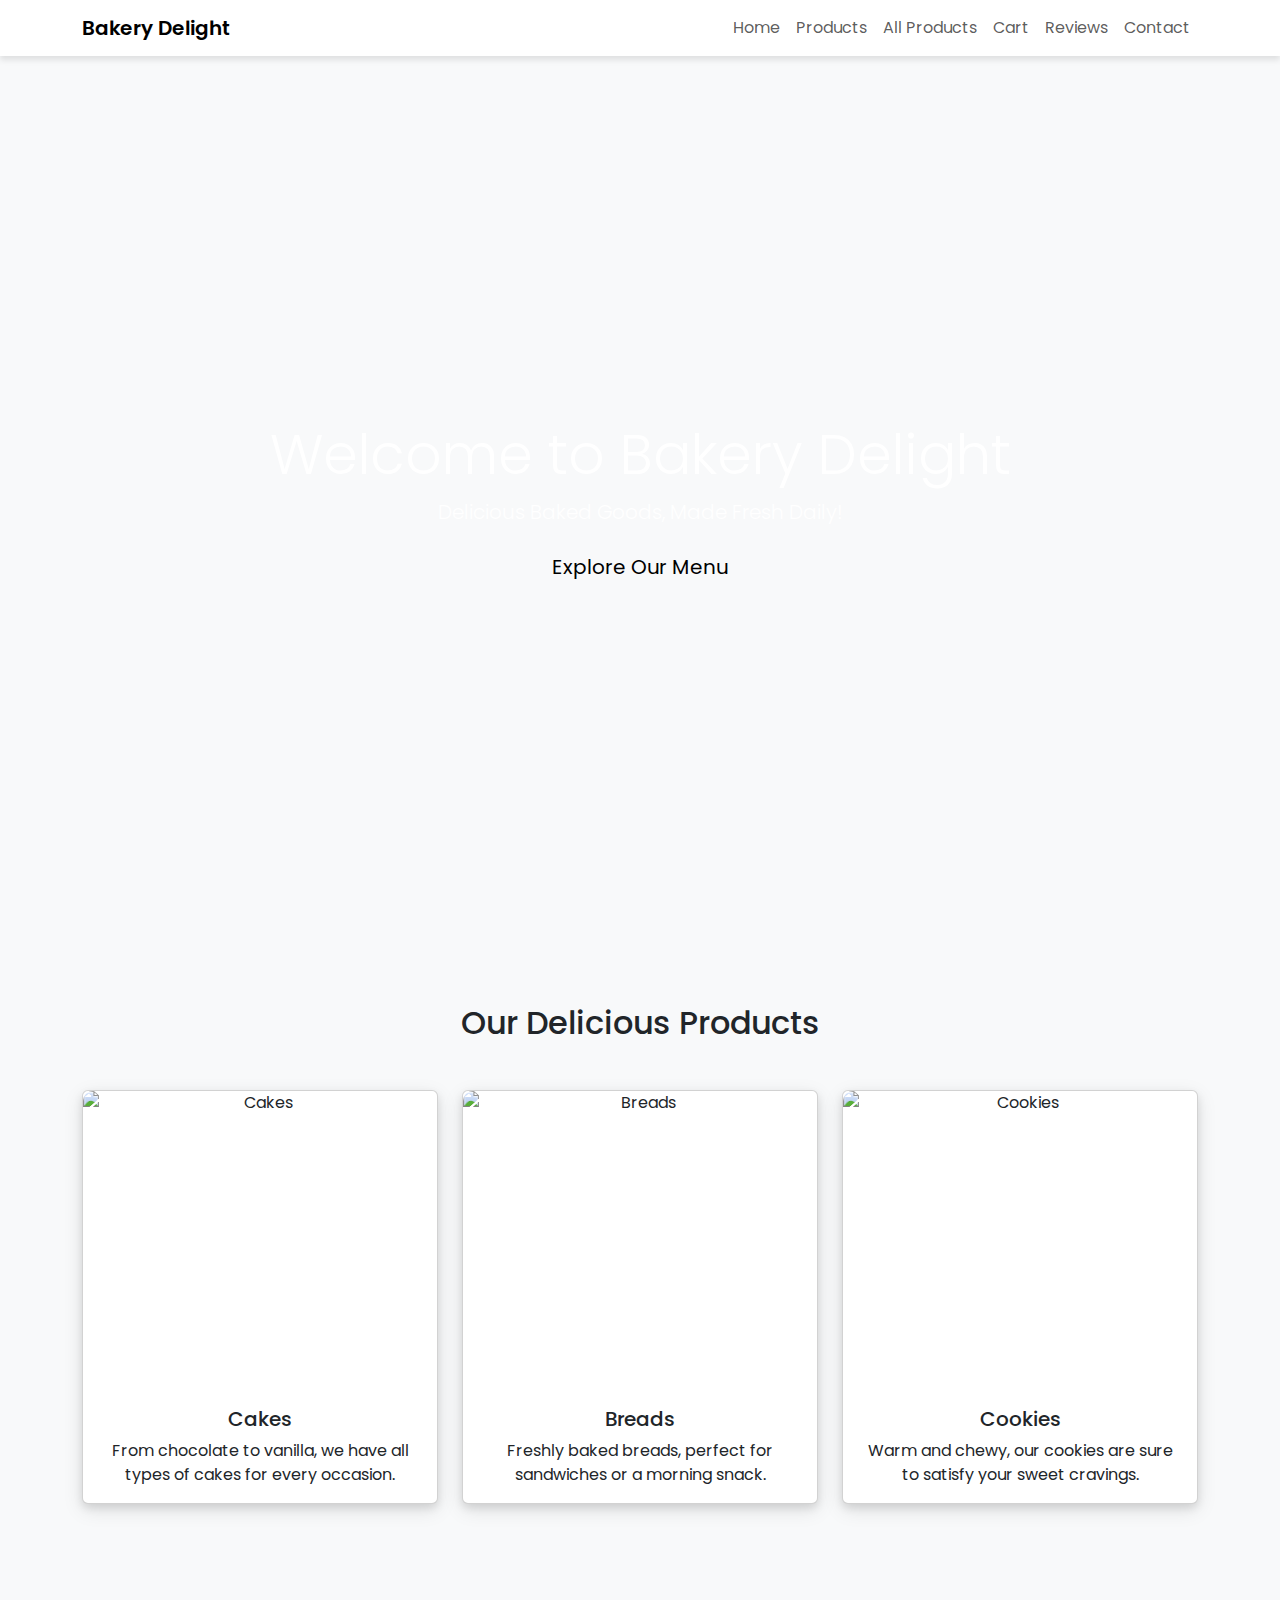
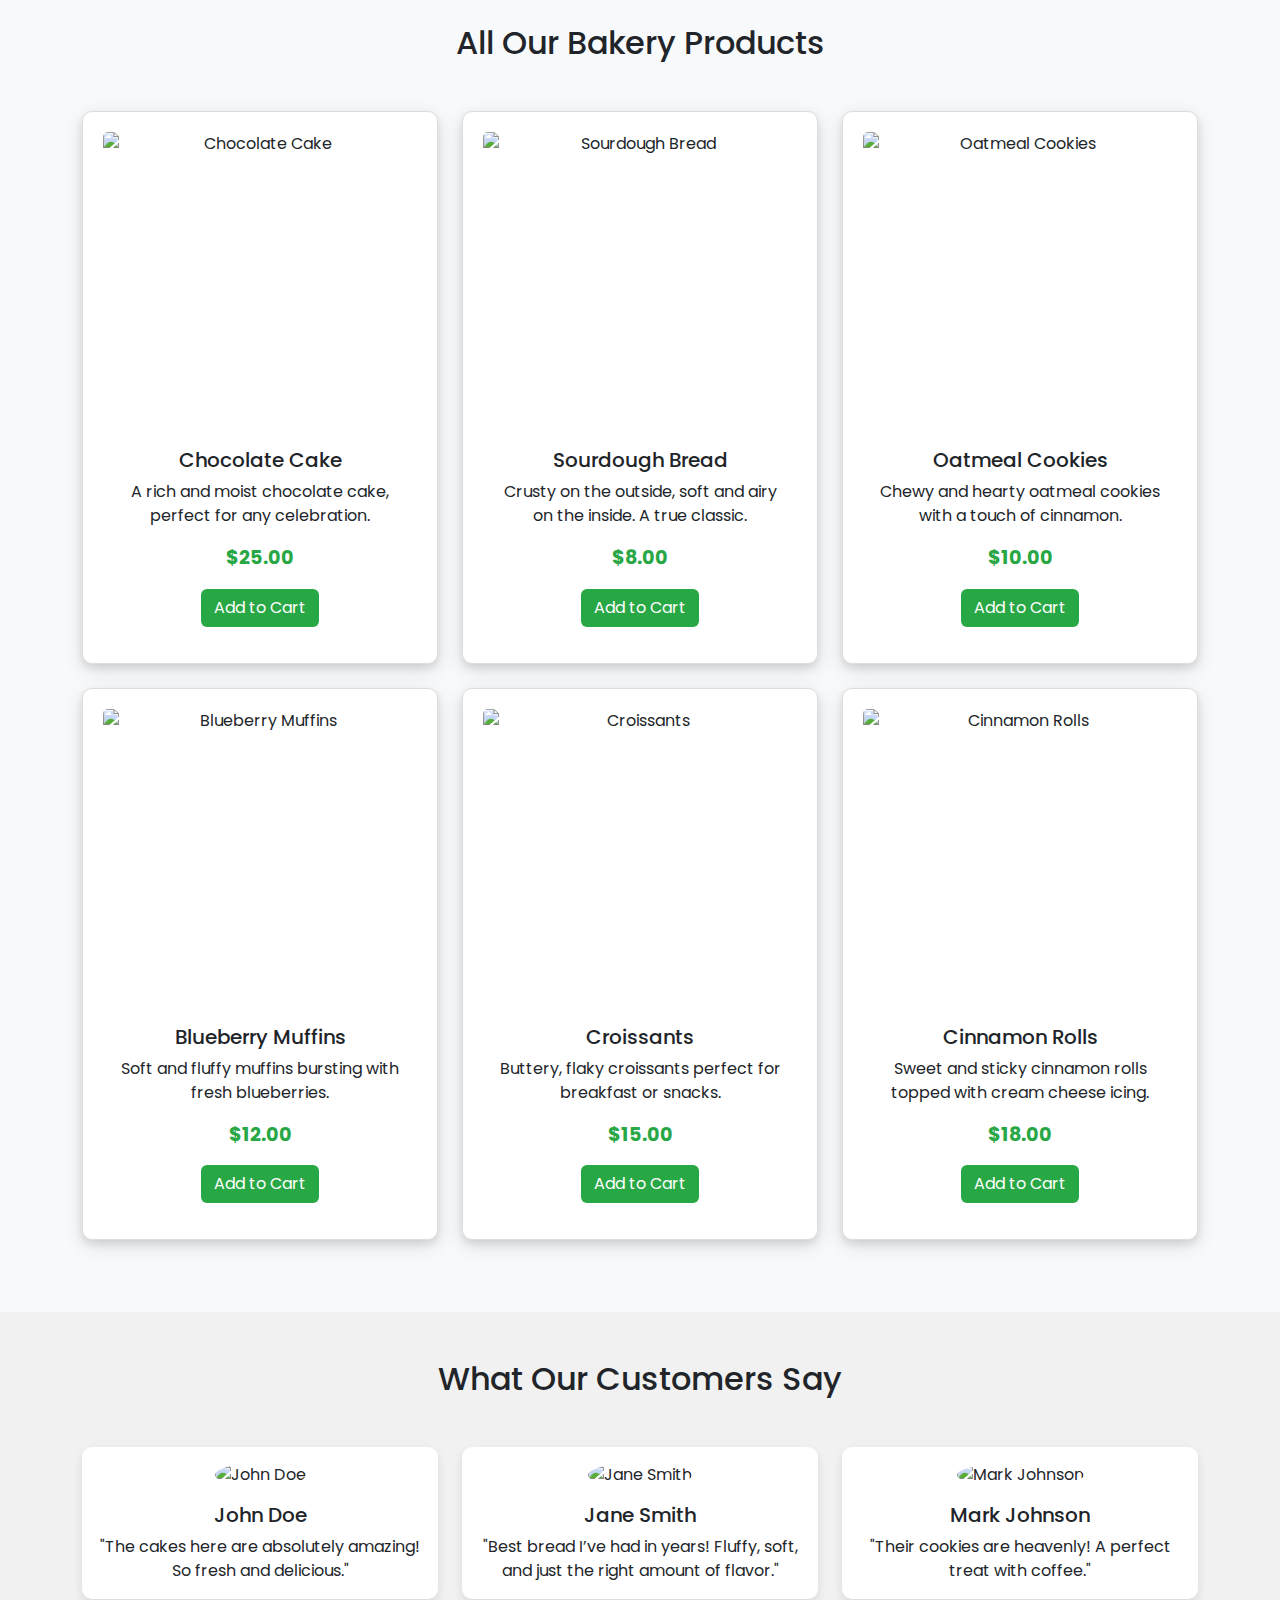
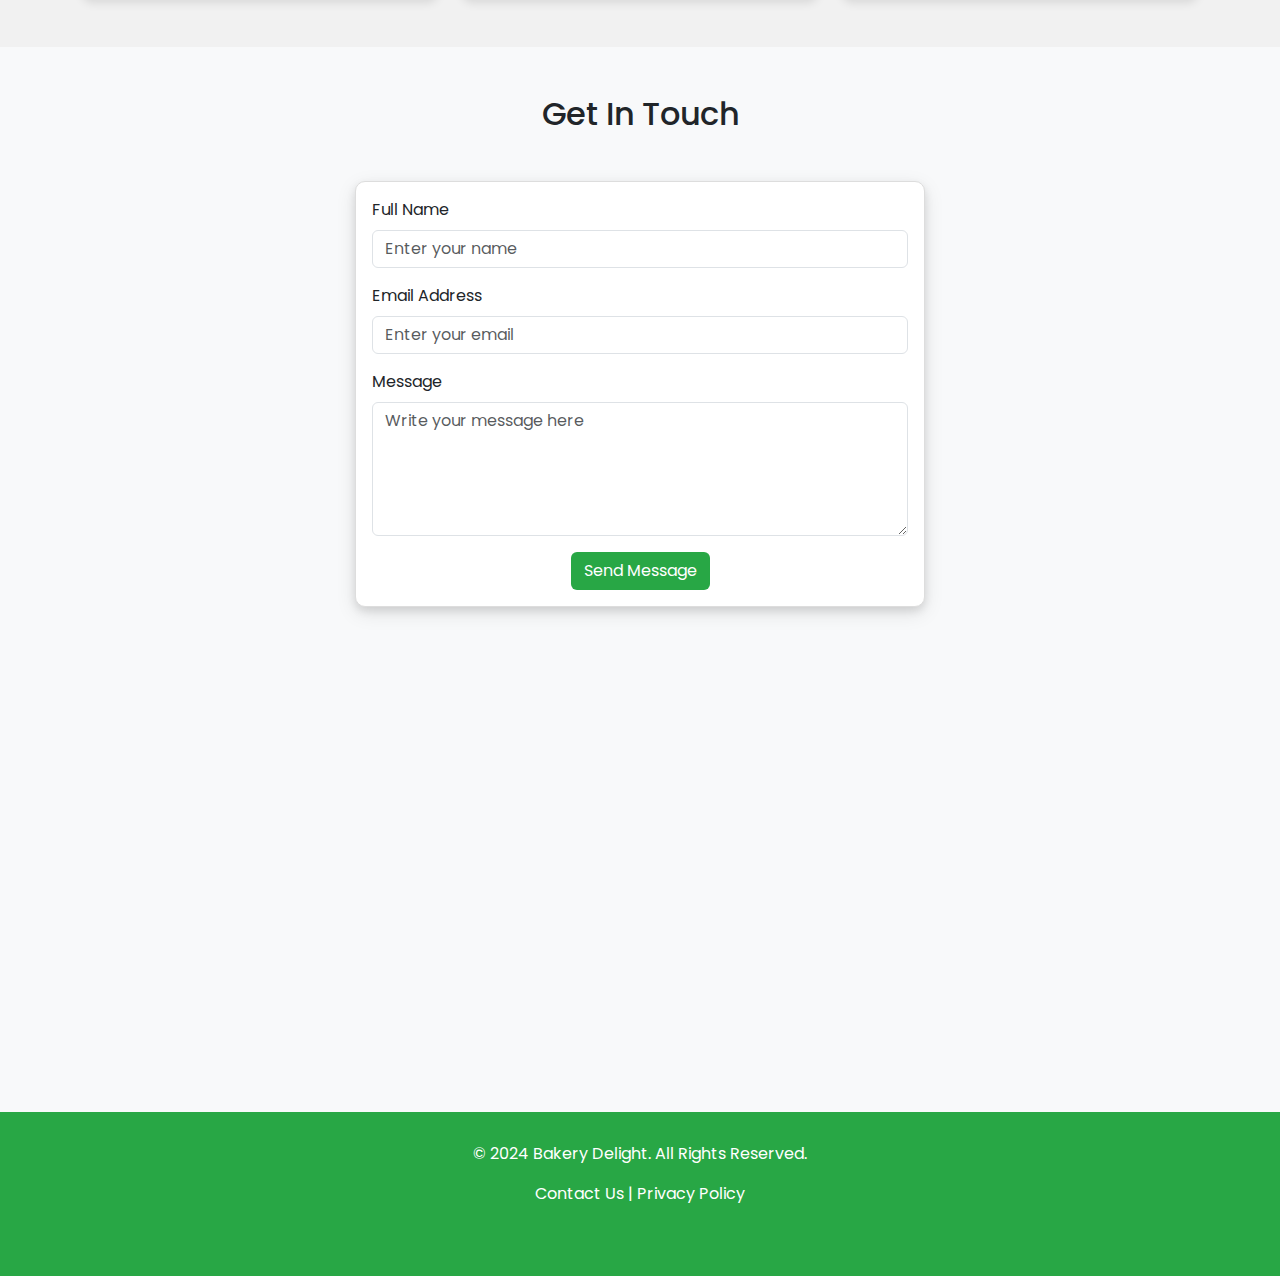
==== index.html @ 0d3a05ca "Fix Basic structure and Design" ====
<!DOCTYPE html>
<html lang="en">
  <head>
    <meta charset="UTF-8" />
    <meta name="viewport" content="width=device-width, initial-scale=1.0" />
    <meta http-equiv="X-UA-Compatible" content="ie=edge" />
    <title>Bakery Delight</title>

    <!-- Bootstrap CSS -->
    <link
      href="https://cdn.jsdelivr.net/npm/bootstrap@5.3.0-alpha1/dist/css/bootstrap.min.css"
      rel="stylesheet"
    />

    <!-- Google Fonts (optional for custom fonts) -->
    <link
      href="https://fonts.googleapis.com/css2?family=Poppins:wght@400;600&display=swap"
      rel="stylesheet"
    />

    <!-- Custom CSS -->
    <style>
      body {
        font-family: "Poppins", sans-serif;
        background-color: #f8f9fa;
      }

      /* Navbar styling */
      .navbar {
        background-color: #fff;
        box-shadow: 0 4px 6px rgba(0, 0, 0, 0.1);
      }

      .navbar-brand {
        font-weight: 600;
      }

      .hero-section {
        background: url("https://png.pngtree.com/thumb_back/fw800/background/20240530/pngtree-bakery-bread-border-with-copy-space-image_15735685.jpg")
          no-repeat center center/cover;
        color: white;
        height: 100vh;
        display: flex;
        justify-content: center;
        align-items: center;
        text-align: center;
      }

      .categories img {
        max-width: 100%;
        border-radius: 10px;
      }

      .category-card {
        transition: transform 0.3s ease-in-out;
      }

      .category-card:hover {
        transform: scale(1.05);
      }

      .review-section {
        background-color: #f1f1f1;
        padding: 60px 0;
      }

      .review-card {
        border: none;
        background-color: #fff;
        border-radius: 10px;
        box-shadow: 0 4px 10px rgba(0, 0, 0, 0.1);
      }

      .footer {
        background-color: #28a745;
        color: white;
        padding: 30px 0;
        text-align: center;
      }

      .footer a {
        color: white;
        text-decoration: none;
      }

      /* Product Section */
      .product-card {
        border: 1px solid #ddd;
        border-radius: 10px;
        padding: 20px;
        background-color: white;
        box-shadow: 0 4px 6px rgba(0, 0, 0, 0.1);
        transition: transform 0.3s ease-in-out;
      }

      .product-card:hover {
        transform: scale(1.05);
      }

      .product-price {
        color: #28a745;
        font-weight: bold;
        font-size: 1.2rem;
      }

      .price-button {
        background-color: #28a745;
        color: white;
      }
      .price-button:hover {
        background-color: white;
        border: 1px solid #28a745;
        color: #28a745;
      }
      /* Shadow effect for category cards */
      .category-card,
      .product-card {
        box-shadow: 0 4px 8px rgba(0, 0, 0, 0.1), 0 6px 20px rgba(0, 0, 0, 0.1);
        transition: transform 0.3s ease, box-shadow 0.3s ease;
      }

      /* Hover effect for card */
      .category-card:hover,
      .product-card:hover {
        transform: translateY(-5px);
        box-shadow: 0 6px 15px rgba(0, 0, 0, 0.15),
          0 8px 30px rgba(0, 0, 0, 0.1);
      }
    </style>
  </head>
  <body>
    <!-- Navbar Section -->
    <nav class="navbar navbar-expand-lg navbar-light">
      <div class="container">
        <a class="navbar-brand" href="#">Bakery Delight</a>
        <button
          class="navbar-toggler"
          type="button"
          data-bs-toggle="collapse"
          data-bs-target="#navbarNav"
          aria-controls="navbarNav"
          aria-expanded="false"
          aria-label="Toggle navigation"
        >
          <span class="navbar-toggler-icon"></span>
        </button>
        <div class="collapse navbar-collapse" id="navbarNav">
          <ul class="navbar-nav ms-auto">
            <li class="nav-item">
              <a class="nav-link" href="#hero-section">Home</a>
            </li>
            <li class="nav-item">
              <a class="nav-link" href="#categories">Products</a>
            </li>
            <li class="nav-item">
              <a class="nav-link" href="#all-products">All Products</a>
            </li>
            <li class="nav-item">
              <a class="nav-link" href="./cart.html">Cart</a>
            </li>
            <li class="nav-item">
              <a class="nav-link" href="#reviews">Reviews</a>
            </li>
            <li class="nav-item">
              <a class="nav-link" href="#footer">Contact</a>
            </li>
          </ul>
        </div>
      </div>
    </nav>

    <!-- Hero Section -->
    <section id="hero-section" class="hero-section">
      <div class="container">
        <h1 class="display-4">Welcome to Bakery Delight</h1>
        <p class="lead">Delicious Baked Goods, Made Fresh Daily!</p>
        <a href="#categories" class="btn btn-light btn-lg">Explore Our Menu</a>
      </div>
    </section>

    <!-- Categories Section -->
    <section id="categories" class="categories py-5">
      <div class="container text-center">
        <h2 class="mb-5">Our Delicious Products</h2>
        <div class="row">
          <div class="col-md-4 mb-4">
            <div class="card category-card">
              <img
                src="https://img.freepik.com/premium-photo/birthday-cake-white-background_884296-2355.jpg"
                class="card-img-top"
                style="height: 300px; object-fit: contain"
                alt="Cakes"
              />
              <div class="card-body">
                <h5 class="card-title">Cakes</h5>
                <p class="card-text">
                  From chocolate to vanilla, we have all types of cakes for
                  every occasion.
                </p>
              </div>
            </div>
          </div>
          <div class="col-md-4 mb-4">
            <div class="card category-card">
              <img
                src="https://www.shutterstock.com/image-photo/sliced-sourdough-bread-isolated-on-600nw-2239107165.jpg"
                class="card-img-top"
                style="height: 300px; object-fit: contain"
                alt="Breads"
              />
              <div class="card-body">
                <h5 class="card-title">Breads</h5>
                <p class="card-text">
                  Freshly baked breads, perfect for sandwiches or a morning
                  snack.
                </p>
              </div>
            </div>
          </div>
          <div class="col-md-4 mb-4">
            <div class="card category-card">
              <img
                src="https://media.istockphoto.com/id/1134897271/photo/biscuits-with-chocolate-isolated-on-white-background.jpg?s=612x612&w=0&k=20&c=lzX92wxN5mwL0ZsQndE_XubR0h_g3fyMgy0sKMQIAtg="
                class="card-img-top"
                style="height: 300px; object-fit: contain"
                alt="Cookies"
              />
              <div class="card-body">
                <h5 class="card-title">Cookies</h5>
                <p class="card-text">
                  Warm and chewy, our cookies are sure to satisfy your sweet
                  cravings.
                </p>
              </div>
            </div>
          </div>
        </div>
      </div>
    </section>

    <!-- All Products Section -->
    <section id="all-products" class="py-5">
      <div class="container text-center">
        <h2 class="mb-5">All Our Bakery Products</h2>
        <div class="row">
          <div class="col-md-4 mb-4">
            <div class="card product-card">
              <img
                src="https://img.freepik.com/premium-photo/birthday-cake-white-background_884296-2355.jpg"
                class="card-img-top"
                style="height: 300px; object-fit: contain"
                alt="Chocolate Cake"
              />
              <div class="card-body">
                <h5 class="card-title font-weight-bold">Chocolate Cake</h5>
                <p class="card-text">
                  A rich and moist chocolate cake, perfect for any celebration.
                </p>
                <p class="product-price">$25.00</p>
                <button class="btn price-button">Add to Cart</button>
              </div>
            </div>
          </div>
          <div class="col-md-4 mb-4">
            <div class="card product-card">
              <img
                src="https://www.shutterstock.com/image-photo/sliced-sourdough-bread-isolated-on-600nw-2239107165.jpg"
                class="card-img-top"
                style="height: 300px; object-fit: contain"
                alt="Sourdough Bread"
              />
              <div class="card-body">
                <h5 class="card-title font-weight-bold">Sourdough Bread</h5>
                <p class="card-text">
                  Crusty on the outside, soft and airy on the inside. A true
                  classic.
                </p>
                <p class="product-price">$8.00</p>
                <button class="btn price-button">Add to Cart</button>
              </div>
            </div>
          </div>
          <div class="col-md-4 mb-4">
            <div class="card product-card">
              <img
                src="https://media.istockphoto.com/id/1134897271/photo/biscuits-with-chocolate-isolated-on-white-background.jpg?s=612x612&w=0&k=20&c=lzX92wxN5mwL0ZsQndE_XubR0h_g3fyMgy0sKMQIAtg="
                style="height: 300px; object-fit: contain"
                class="card-img-top"
                alt="Oatmeal Cookies"
              />
              <div class="card-body">
                <h5 class="card-title font-weight-bold">Oatmeal Cookies</h5>
                <p class="card-text">
                  Chewy and hearty oatmeal cookies with a touch of cinnamon.
                </p>
                <p class="product-price">$10.00</p>
                <button class="btn price-button">Add to Cart</button>
              </div>
            </div>
          </div>
        </div>
        <div class="row">
          <!-- Product 1: Blueberry Muffins -->
          <div class="col-md-4 mb-4">
            <div class="card product-card">
              <img
                src="https://static.vecteezy.com/system/resources/thumbnails/026/511/140/small_2x/chocolate-muffin-isolated-on-white-background-ai-generated-photo.jpg"
                class="card-img-top"
                style="height: 300px; object-fit: contain"
                alt="Blueberry Muffins"
              />
              <div class="card-body">
                <h5 class="card-title font-weight-bold">Blueberry Muffins</h5>
                <p class="card-text">
                  Soft and fluffy muffins bursting with fresh blueberries.
                </p>
                <p class="product-price">$12.00</p>
                <button class="btn price-button">Add to Cart</button>
              </div>
            </div>
          </div>
          <!-- Product 2: Croissants -->
          <div class="col-md-4 mb-4">
            <div class="card product-card">
              <img
                src="https://img.freepik.com/premium-photo/croissant-top-view-isolated-white-background_269410-1577.jpg"
                class="card-img-top"
                style="height: 300px; object-fit: contain"
                alt="Croissants"
              />
              <div class="card-body">
                <h5 class="card-title font-weight-bold">Croissants</h5>
                <p class="card-text">
                  Buttery, flaky croissants perfect for breakfast or snacks.
                </p>
                <p class="product-price">$15.00</p>
                <button class="btn price-button">Add to Cart</button>
              </div>
            </div>
          </div>
          <!-- Product 3: Cinnamon Rolls -->
          <div class="col-md-4 mb-4">
            <div class="card product-card">
              <img
                src="https://img.freepik.com/premium-photo/homemade-cinnamon-bun-isolated-white-background-close-up_186456-3189.jpg"
                style="height: 300px; object-fit: contain"
                class="card-img-top"
                alt="Cinnamon Rolls"
              />
              <div class="card-body">
                <h5 class="card-title font-weight-bold">Cinnamon Rolls</h5>
                <p class="card-text">
                  Sweet and sticky cinnamon rolls topped with cream cheese
                  icing.
                </p>
                <p class="product-price">$18.00</p>
                <button class="btn price-button">Add to Cart</button>
              </div>
            </div>
          </div>
        </div>
      </div>
    </section>

    <!-- Customer Reviews Section -->
    <section id="reviews" class="review-section py-5">
      <div class="container">
        <h2 class="text-center mb-5">What Our Customers Say</h2>
        <div class="row">
          <div class="col-md-4">
            <div class="card review-card">
              <div class="card-body text-center">
                <!-- User Image -->
                <img
                  src="https://encrypted-tbn0.gstatic.com/images?q=tbn:ANd9GcTt-JmDfLz7ErRiTZ9vIme55A9JGQqdx8qJ_xQ_lB2UIqGAFELpsKQQ8xuTSrlqrly-tSQ&usqp=CAU"
                  class="user-image mb-3"
                  style="
                    height: 80px;
                    width: 80px;
                    border-radius: 50%;
                    object-fit: contain;
                  "
                  alt="John Doe"
                />
                <h5 class="card-title">John Doe</h5>
                <p class="card-text">
                  "The cakes here are absolutely amazing! So fresh and
                  delicious."
                </p>
              </div>
            </div>
          </div>
          <div class="col-md-4">
            <div class="card review-card">
              <div class="card-body text-center">
                <!-- User Image -->
                <img
                  src="https://www.venmond.com/demo/vendroid/img/avatar/big.jpg"
                  class="user-image mb-3"
                  style="
                    height: 80px;
                    width: 80px;
                    border-radius: 50%;
                    object-fit: contain;
                  "
                  alt="Jane Smith"
                />
                <h5 class="card-title">Jane Smith</h5>
                <p class="card-text">
                  "Best bread I’ve had in years! Fluffy, soft, and just the
                  right amount of flavor."
                </p>
              </div>
            </div>
          </div>
          <div class="col-md-4">
            <div class="card review-card">
              <div class="card-body text-center">
                <!-- User Image -->
                <img
                  src="https://huber.ghostpool.com/wp-content/uploads/avatars/3/596dfc2058143-bpfull.png"
                  class="user-image mb-3"
                  style="
                    height: 80px;
                    width: 80px;
                    border-radius: 50%;
                    object-fit: contain;
                  "
                  alt="Mark Johnson"
                />
                <h5 class="card-title">Mark Johnson</h5>
                <p class="card-text">
                  "Their cookies are heavenly! A perfect treat with coffee."
                </p>
              </div>
            </div>
          </div>
        </div>
      </div>
    </section>

    <!-- Contact Form Section -->
    <section id="contact" class="py-5">
      <div class="container">
        <h2 class="text-center mb-5">Get In Touch</h2>
        <div class="row justify-content-center">
          <div class="col-md-6 p-3 product-card"   style="background-color: #fff;">
            <form>
              <div class="mb-3">
                <label for="name" class="form-label">Full Name</label>
                <input
                  type="text"
                  class="form-control"
                  id="name"
                  placeholder="Enter your name"
                  required
                />
              </div>
              <div class="mb-3">
                <label for="email" class="form-label">Email Address</label>
                <input
                  type="email"
                  class="form-control"
                  id="email"
                  placeholder="Enter your email"
                  required
                />
              </div>
              <div class="mb-3">
                <label for="message" class="form-label">Message</label>
                <textarea
                  class="form-control"
                  id="message"
                  rows="5"
                  placeholder="Write your message here"
                  required
                ></textarea>
              </div>
              <div class="text-center">
                <button type="submit" class="btn price-button">
                  Send Message
                </button>
              </div>
            </form>
          </div>
        </div>
      </div>
    </section>

    <section id="map" class="py-0">
      <div class="container-fluid px-0">
        <iframe src="https://www.google.com/maps/embed?pb=!1m18!1m12!1m3!1d14877.354084686192!2d72.87409822994299!3d21.218420740828943!2m3!1f0!2f0!3f0!3m2!1i1024!2i768!4f13.1!3m3!1m2!1s0x3be04f6ef999fe8b%3A0x2b1e12024710c65b!2sChikuwadi%2C%20Nana%20Varachha%2C%20Surat%2C%20Gujarat!5e0!3m2!1sen!2sin!4v1735229951292!5m2!1sen!2sin" width="100%" height="450" style="border:0;" allowfullscreen="" loading="lazy" referrerpolicy="no-referrer-when-downgrade"></iframe>
      </div>
    </section>

    <!-- Footer Section -->
    <footer id="footer" class="footer">
      <div class="container">
        <p>&copy; 2024 Bakery Delight. All Rights Reserved.</p>
        <p>
          <a href="mailto:contact@bakerydelight.com">Contact Us</a> |
          <a href="#">Privacy Policy</a>
        </p>
        <div class="social-icons">
          <a href="#" class="me-3"><i class="bi bi-facebook"></i></a>
          <a href="#" class="me-3"><i class="bi bi-twitter"></i></a>
          <a href="#" class="me-3"><i class="bi bi-instagram"></i></a>
        </div>
      </div>
    </footer>

    <!-- Bootstrap JS and dependencies -->
    <script src="https://cdn.jsdelivr.net/npm/@popperjs/core@2.11.6/dist/umd/popper.min.js"></script>
    <script src="https://cdn.jsdelivr.net/npm/bootstrap@5.3.0-alpha1/dist/js/bootstrap.min.js"></script>
  </body>
</html>
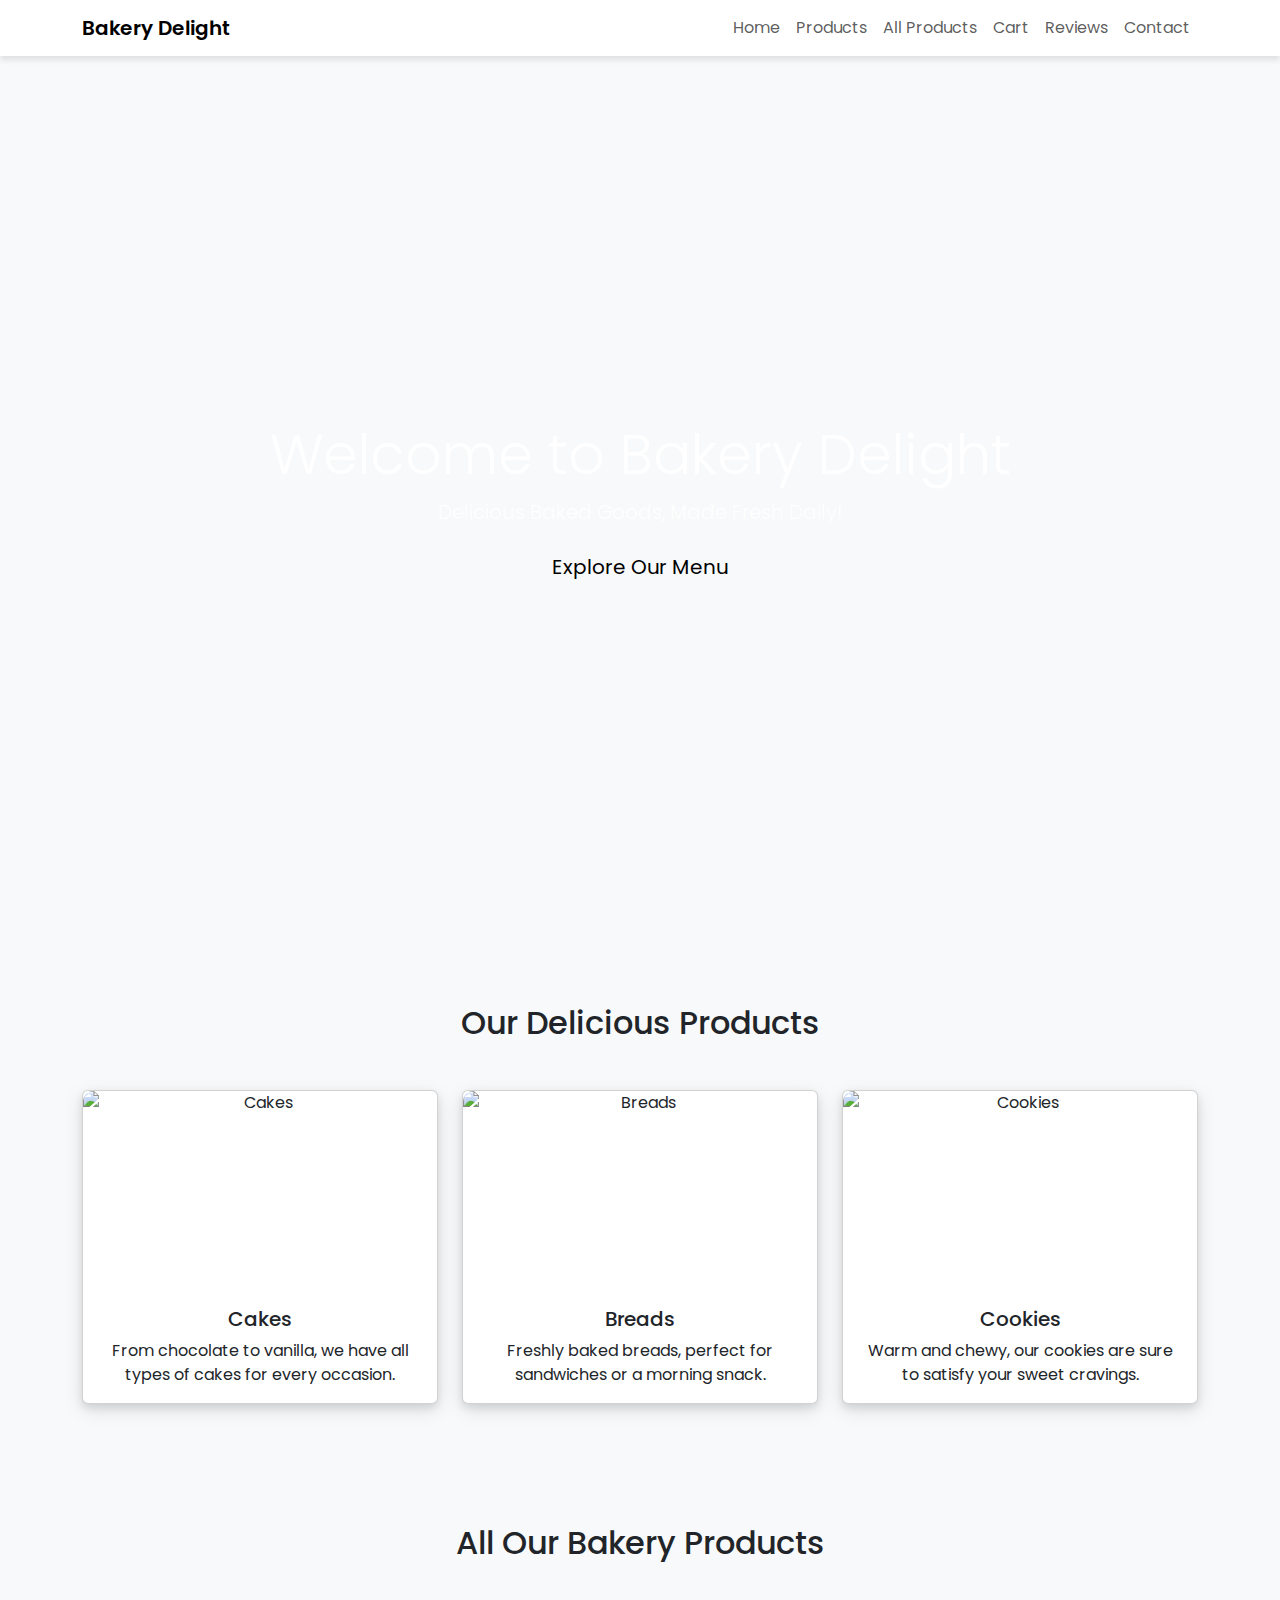
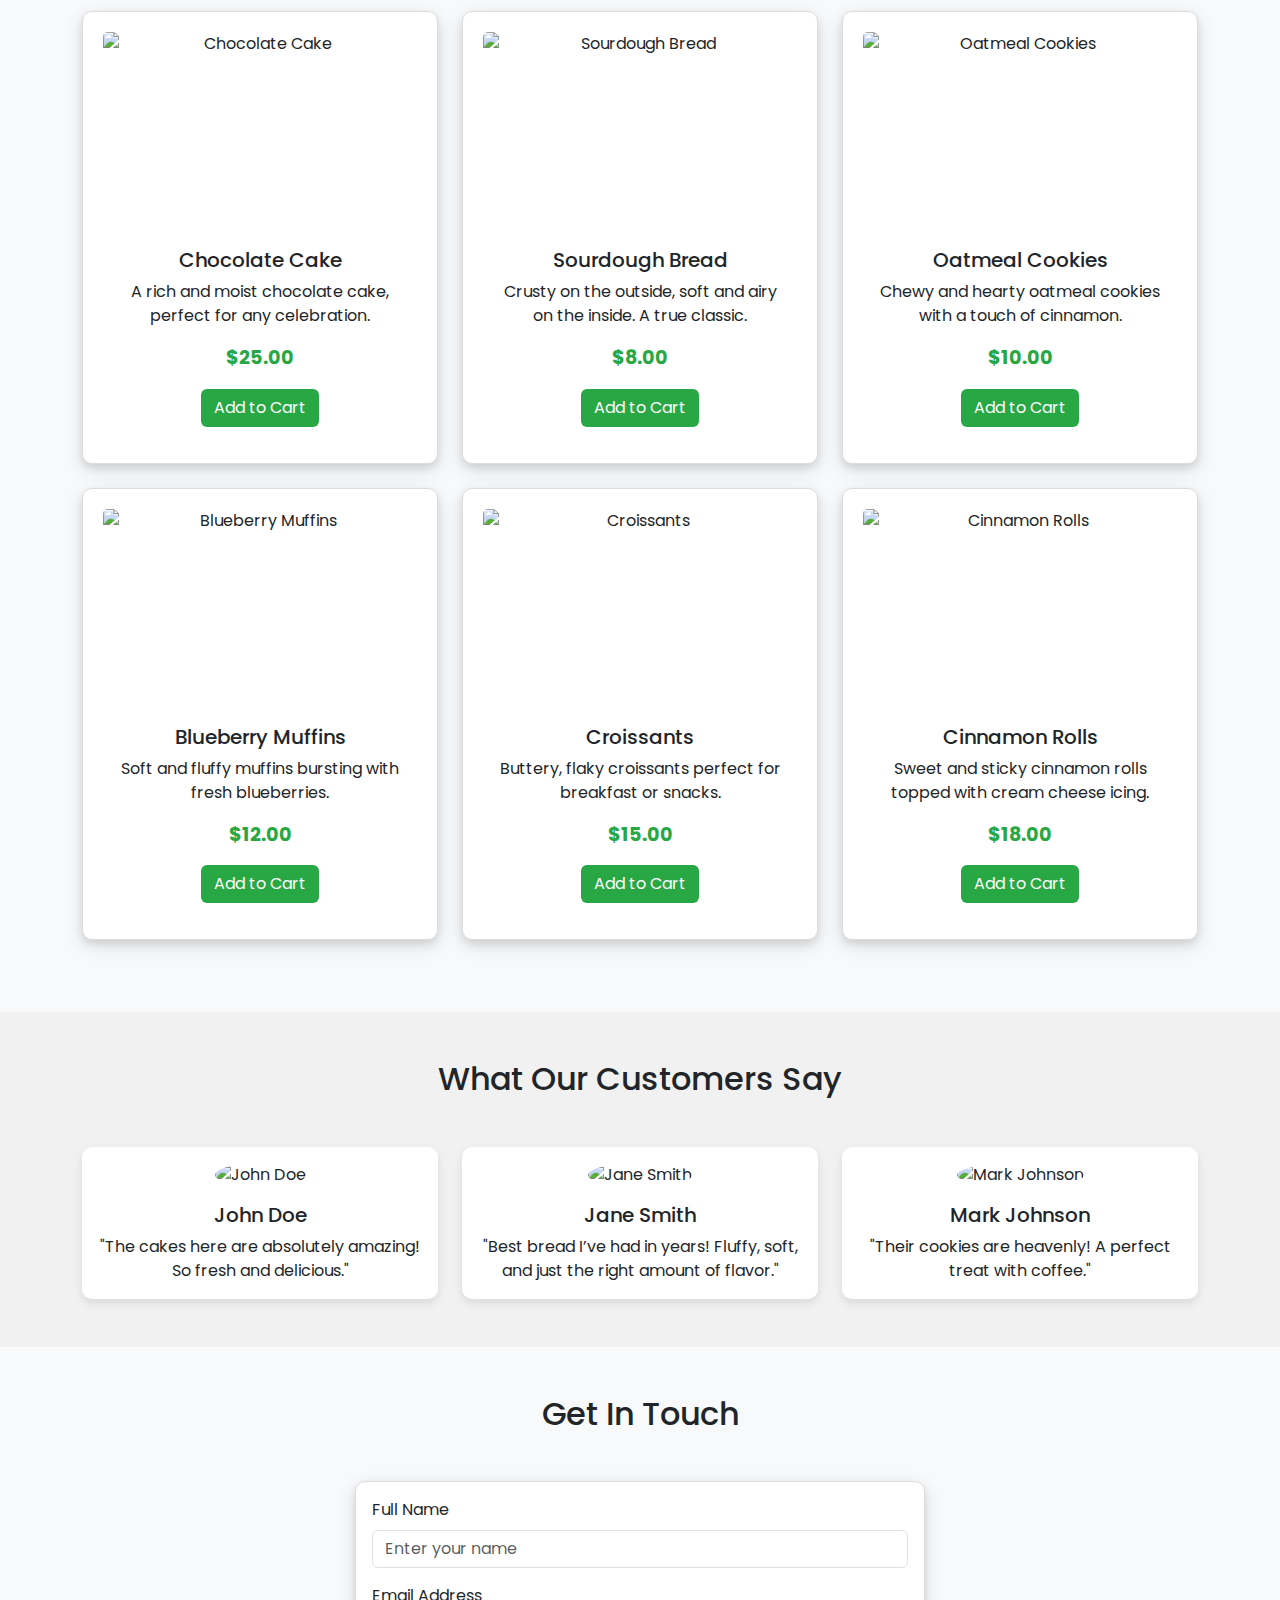
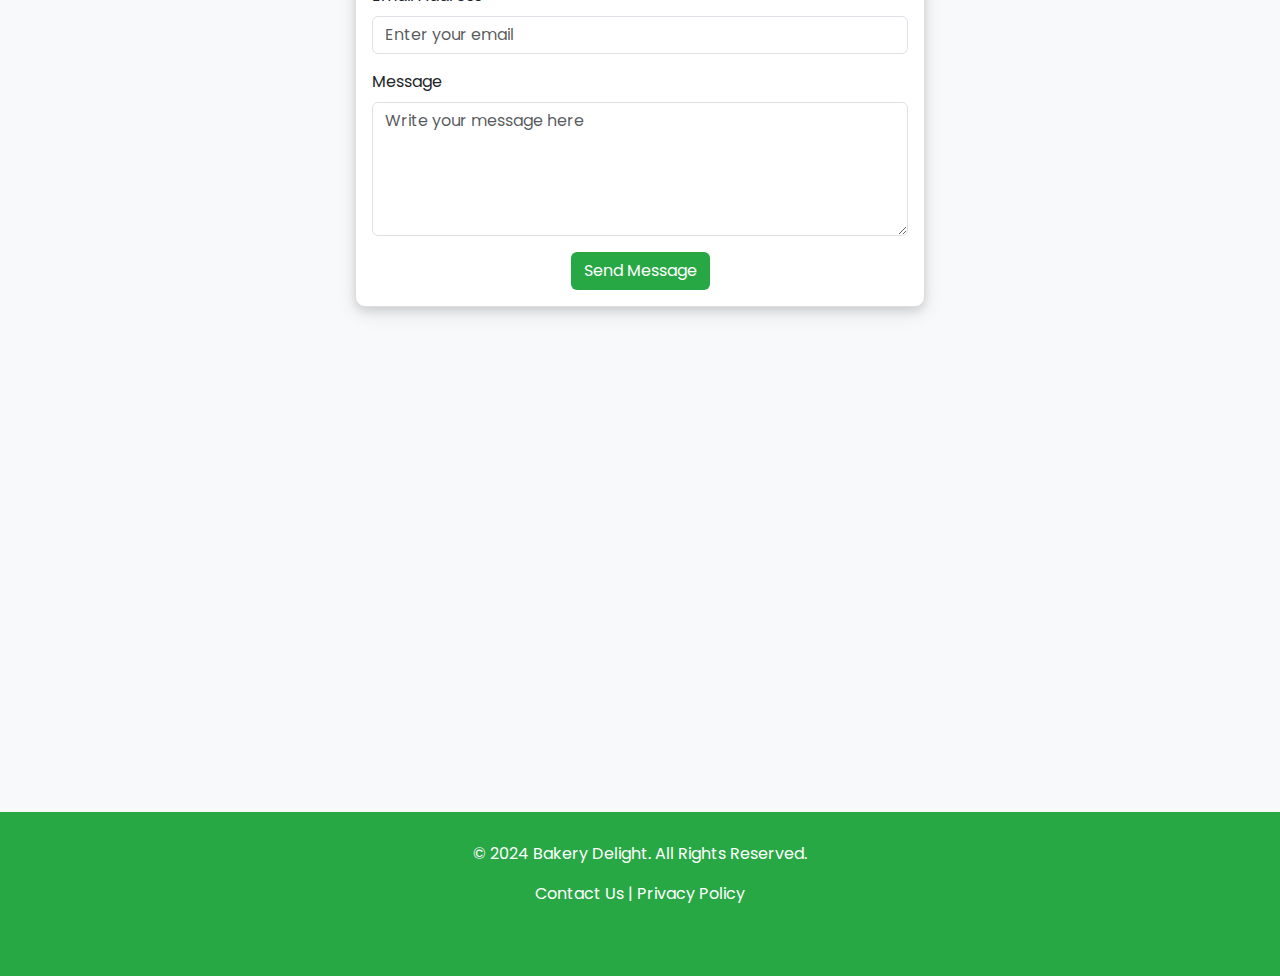
==== commit f77402a2: "Fix Product Card Image Size" ====
--- a/index.html
+++ b/index.html
@@ -188,7 +188,7 @@
               <img
                 src="https://img.freepik.com/premium-photo/birthday-cake-white-background_884296-2355.jpg"
                 class="card-img-top"
-                style="height: 300px; object-fit: contain"
+                style="height: 200px; object-fit: contain"
                 alt="Cakes"
               />
               <div class="card-body">
@@ -205,7 +205,7 @@
               <img
                 src="https://www.shutterstock.com/image-photo/sliced-sourdough-bread-isolated-on-600nw-2239107165.jpg"
                 class="card-img-top"
-                style="height: 300px; object-fit: contain"
+                style="height: 200px; object-fit: contain"
                 alt="Breads"
               />
               <div class="card-body">
@@ -222,7 +222,7 @@
               <img
                 src="https://media.istockphoto.com/id/1134897271/photo/biscuits-with-chocolate-isolated-on-white-background.jpg?s=612x612&w=0&k=20&c=lzX92wxN5mwL0ZsQndE_XubR0h_g3fyMgy0sKMQIAtg="
                 class="card-img-top"
-                style="height: 300px; object-fit: contain"
+                style="height: 200px; object-fit: contain"
                 alt="Cookies"
               />
               <div class="card-body">
@@ -248,7 +248,7 @@
               <img
                 src="https://img.freepik.com/premium-photo/birthday-cake-white-background_884296-2355.jpg"
                 class="card-img-top"
-                style="height: 300px; object-fit: contain"
+                style="height: 200px; object-fit: contain"
                 alt="Chocolate Cake"
               />
               <div class="card-body">
@@ -266,7 +266,7 @@
               <img
                 src="https://www.shutterstock.com/image-photo/sliced-sourdough-bread-isolated-on-600nw-2239107165.jpg"
                 class="card-img-top"
-                style="height: 300px; object-fit: contain"
+                style="height: 200px; object-fit: contain"
                 alt="Sourdough Bread"
               />
               <div class="card-body">
@@ -284,7 +284,7 @@
             <div class="card product-card">
               <img
                 src="https://media.istockphoto.com/id/1134897271/photo/biscuits-with-chocolate-isolated-on-white-background.jpg?s=612x612&w=0&k=20&c=lzX92wxN5mwL0ZsQndE_XubR0h_g3fyMgy0sKMQIAtg="
-                style="height: 300px; object-fit: contain"
+                style="height: 200px; object-fit: contain"
                 class="card-img-top"
                 alt="Oatmeal Cookies"
               />
@@ -306,7 +306,7 @@
               <img
                 src="https://static.vecteezy.com/system/resources/thumbnails/026/511/140/small_2x/chocolate-muffin-isolated-on-white-background-ai-generated-photo.jpg"
                 class="card-img-top"
-                style="height: 300px; object-fit: contain"
+                style="height: 200px; object-fit: contain"
                 alt="Blueberry Muffins"
               />
               <div class="card-body">
@@ -325,7 +325,7 @@
               <img
                 src="https://img.freepik.com/premium-photo/croissant-top-view-isolated-white-background_269410-1577.jpg"
                 class="card-img-top"
-                style="height: 300px; object-fit: contain"
+                style="height: 200px; object-fit: contain"
                 alt="Croissants"
               />
               <div class="card-body">
@@ -343,7 +343,7 @@
             <div class="card product-card">
               <img
                 src="https://img.freepik.com/premium-photo/homemade-cinnamon-bun-isolated-white-background-close-up_186456-3189.jpg"
-                style="height: 300px; object-fit: contain"
+                style="height: 200px; object-fit: contain"
                 class="card-img-top"
                 alt="Cinnamon Rolls"
               />
